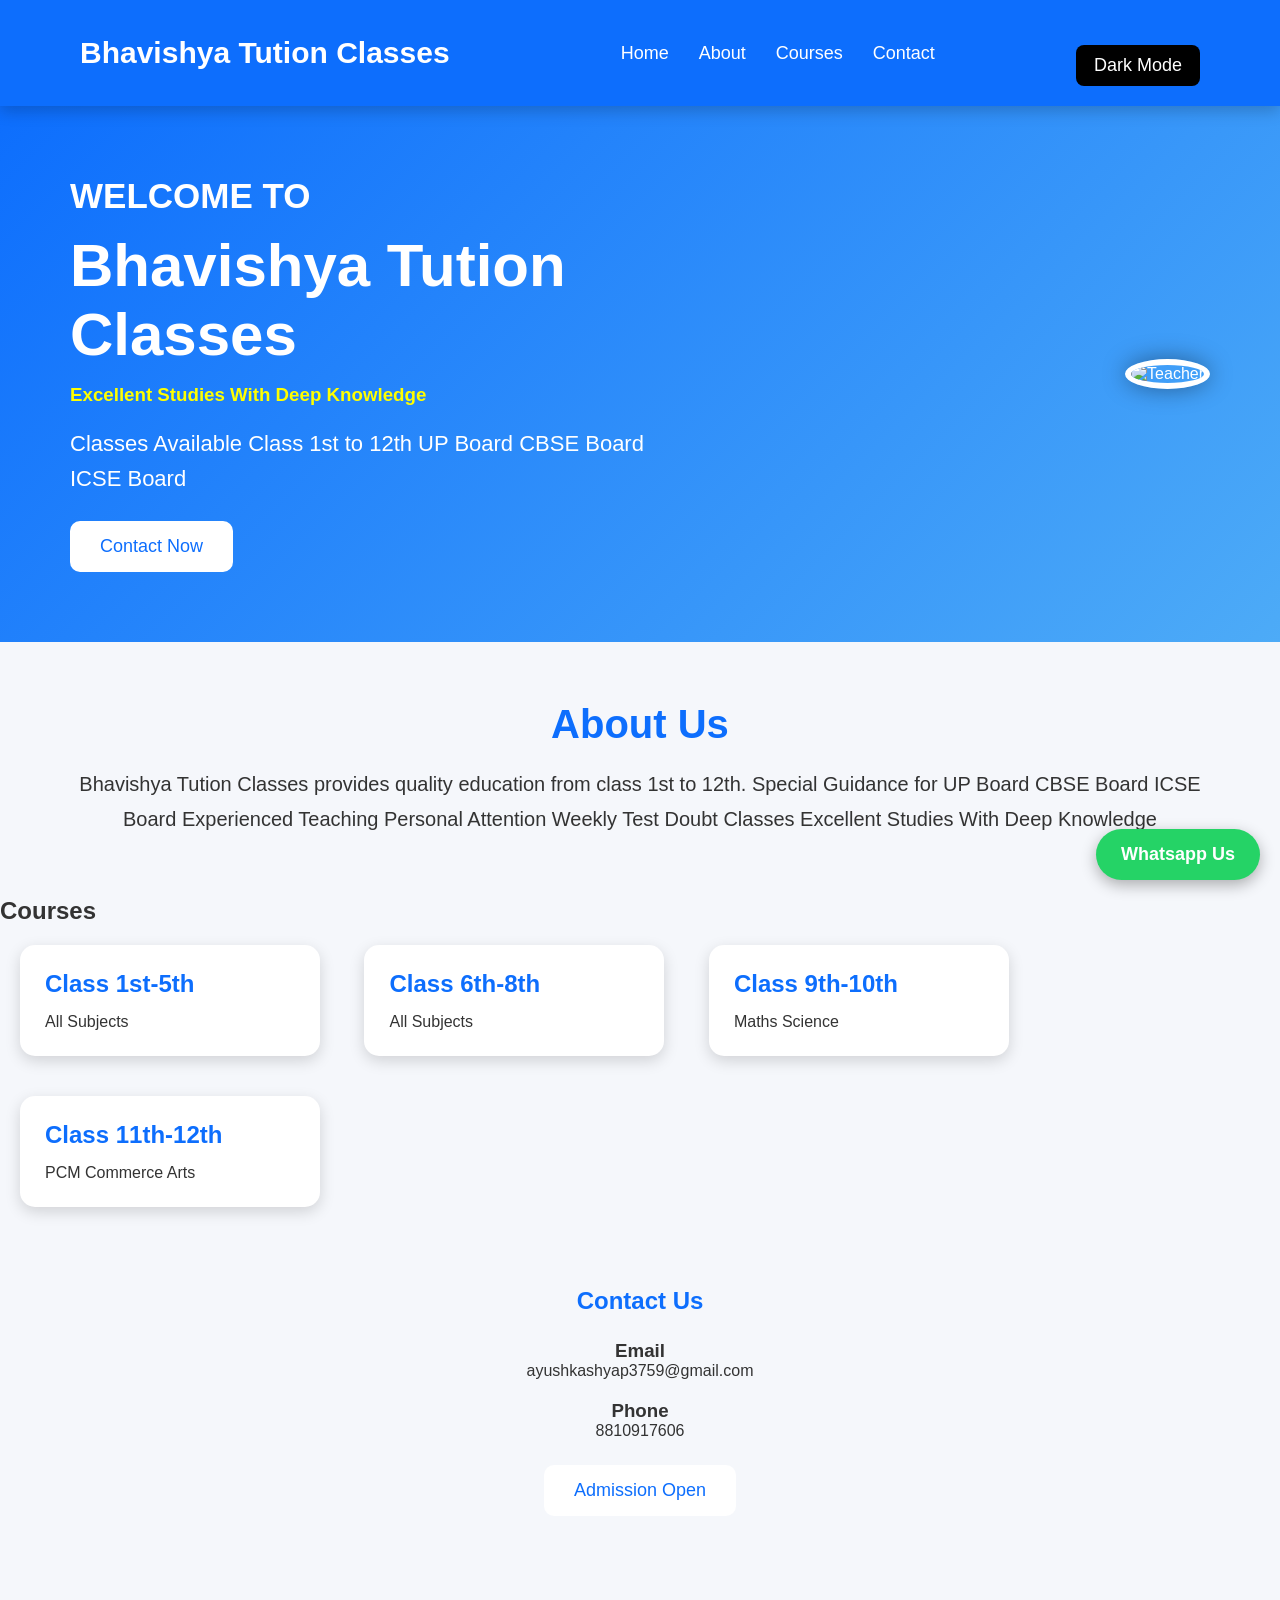
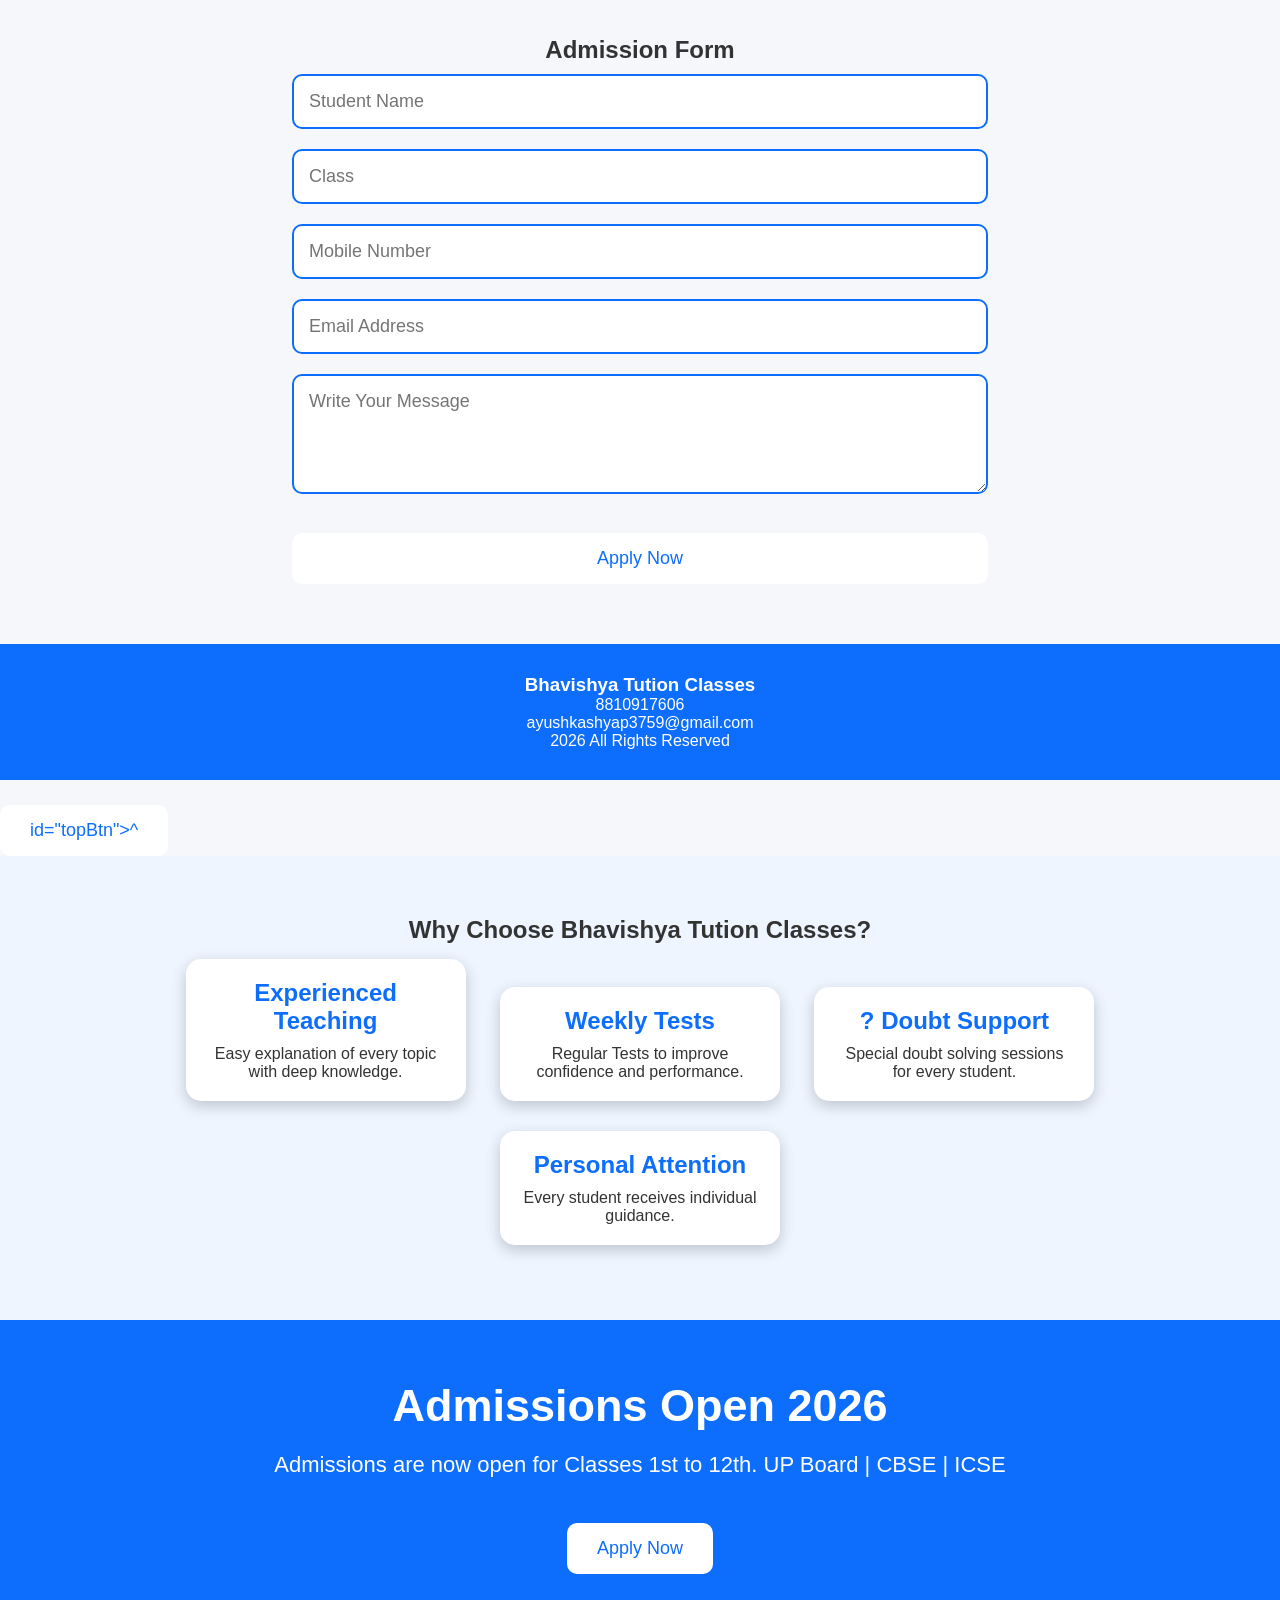
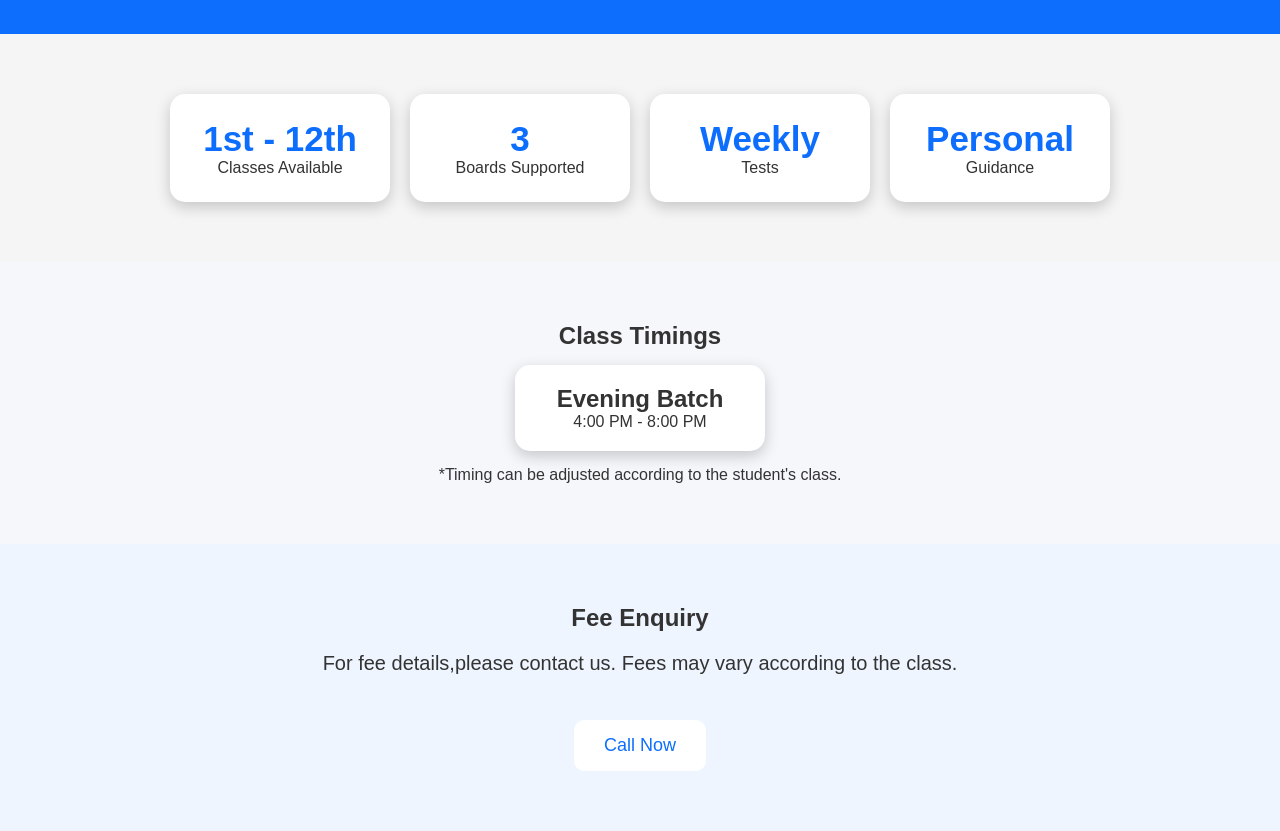
==== index.html @ 86674597 "Add files via upload" ====
<!DOCTYPE html>
<html lang="en">
    <head>
        <meta charset="UTF-8">
        <meta name="viewport"
        content="width=device-width,initial-scale=1.0">
        <title>Bhavishya Tution Classes</title>
        <meta name="description" content="Bhavishya Tution Classes- Best Tution Classes for class 1st-12th. UP 
        Board , CBSE Board and ICSE Board. Excellent Studies With Deep Knowlegde."
        <meta name="keywords" content="Bhavishya Tution Classes, Class 1st-12th, UP , 
        CBSE  , ICSE , Lucknow Tution">
        <meta name="author" content="Ayush Kashyap">
        <link rel="stylesheet" href="style.css">
    </head>
    <body>
        <nav>
            <div class="logo">
                <h2>Bhavishya Tution Classes</h2>
            </div>
            <ul>
                <li><a href="#home">Home</a></li>
                <li><a href="#about">About</a></li>
                <li><a href="#courses">Courses</a></li>
                <li><a href="#contact">Contact</a></li>
            </ul>
            <button id="darkModeBtn"> Dark Mode</button>
        </nav>
        <section class="hero" id="home">
            <div class="left">
                <h1>WELCOME TO</h1>
                <h2>Bhavishya Tution Classes</h2>
                <h3>Excellent Studies With Deep Knowledge</h3>
                <p>
                    Classes Available
                    Class 1st to 12th
                    UP Board
                    CBSE Board
                    ICSE Board
                </p>
                <a href="#contact">
                    <button>
                        Contact Now
                    </button>
                </a>
            </div>
            <div class="right">
                <img src="teacher.jpg" alt="Teacher">
            </div>
        </section>
        <section id="about">
            <h1>About Us</h1>
            <p>
                Bhavishya Tution Classes provides quality education from class 1st to 12th.
                Special Guidance for 
            UP Board
            CBSE Board
            ICSE Board
            Experienced Teaching
            Personal Attention
            Weekly Test
            Doubt Classes
            Excellent Studies With Deep Knowledge
        </p>
        </section>
        <section id="Courses">
            <h1>Courses</h1>
            <div class="course">
                <h2>Class 1st-5th</h2>
                <p>All Subjects</p>
            </div>
            <div class="course">
                <h2>Class 6th-8th</h2>
                <p>All Subjects</p>
            </div>
            <div class="course">
                <h2>Class 9th-10th</h2>
                <p>Maths Science</p>
            </div>
            <div class="course">
                <h2>Class 11th-12th</h2>
                <p>PCM Commerce Arts</p>
            </div>
        </section>
        <section id="contact">
            <h1>Contact Us</h1>
            <h3>Email</h3>
            <p>ayushkashyap3759@gmail.com</p>
            <h3>Phone</h3>
            <p>8810917606</p>
            <button>Admission Open</button>
        </section>
        <section id="admission">
            <h1>Admission Form</h1>
            <form>
                <input type="text" placeholder="Student Name" required>
                <input type="number" placeholder="Class" required>
                <input type="tel" placeholder="Mobile Number" required>
                <input type="email" placeholder="Email Address">
                <textarea placeholder="Write Your Message"></textarea>
                <button type="submit">Apply Now</button>
            </form>
        </section>
        <footer>
            <h3>Bhavishya Tution Classes</h3>
            <p>8810917606</p>
            <p>ayushkashyap3759@gmail.com</p>
            <p> 2026 All Rights Reserved</p>
        </footer>
        <script src="script.js"></script>
        <button> id="topBtn">^</button>
        <a
        href="https://wa.me/918810917606?text=
        Hello%20Bhavishya%20Tution%20Classes,%20I%20want%20to%20know%20about%20admission."
        target="_blank" class="whatsapp-btn">
        Whatsapp Us
    </a>
        </body>
</html>
<section id="why">
    <h1>Why Choose Bhavishya Tution Classes?</h1>
    <div class="why-box">
        <h2> Experienced Teaching</h2>
        <p>Easy explanation of every topic with deep knowledge.</p>
    </div>
    <div class="why-box">
        <h2>Weekly Tests</h2>
        <p>Regular Tests to improve confidence and performance.</p>
    </div>
    <div class="why-box">
        <h2>? Doubt Support</h2>
        <p>Special doubt solving sessions for every student.</p>
    </div>
    <div class="why-box">
        <h2>Personal Attention</h2>
        <p>Every student receives individual guidance.</p>
    </div>
</section>
<section id="admission-banner">
    <h1> Admissions Open 2026</h1>
    <p>
        Admissions are now open for Classes 1st to 12th.
        UP Board | CBSE | ICSE
    </p>
    <a href="#contact">
        <button>Apply Now</button>
    </a>
</section>
<section id="stats">
    <div class="stat-box">
        <h1>1st - 12th</h1>
        <p>Classes Available</p>
</div>
<div class="stat-box">
    <h1>3</h1>
    <p>Boards Supported</p>
</div>
<div class="stat-box">
    <h1>Weekly</h1>
    <p>Tests</p>
</div>
<div class="stat-box">
    <h1>Personal</h1>
    <p>Guidance</p>
</div>
</section>
<section id="timing">
    <h1>Class Timings</h1>
    <div class="time-box">
        <h2>Evening Batch</h2>
        <p>4:00 PM - 8:00 PM</p>
    </div>
    <p>*Timing can be adjusted according to the student's class.</p>
</section>
<section id="fees">
    <h1>Fee Enquiry</h1>
    <p>
        For fee details,please contact us.
        Fees may vary according to the class.
    </p>
    <a href="tel:8810917606">
        <button> Call Now</button>
    </a>
</section>
---- style.css ----
/* Reset */
*{
    margin: 0;
    padding: 0;
    box-sizing: border-box;
    font-family: Arial,Sans-serif;
}
/* Body */
body{
    background: #f5f7fb;
    color: #333;
}
/* Navbar */
nav{
    display: flex;
    justify-content: space-between;
    align-items: center;
    padding:20px 80px;
    background: #0d6efd;
    position: sticky;
    top: 0;
    box-shadow: 0 5px 15px rgba(0,0,0,.2);
}
.logo h2{
    color: white;
    font-size: 30px;
}
nav ul{
    display: flex;
    list-style: none;
}
nav ul li{
    margin-left: 30px;
}
nav ul li a{
    color: white;
    text-decoration: none;
    font-size: 18px;
    transition: .3s;
}
nav ul li a:hover{
    color: yellow;
}
/* Hero */
.hero{
    display:flex;
    justify-content: space-between;
    align-items: center;
    padding: 70px;
    background: linear-gradient(135deg,#0d6efd,#4dabf7);
    color: white;
}
.left{
    width:55%;
}
.left h1{
    font-size: 35px;
}
.left h2{
    font-size: 60px;
    margin: 15px 0;
}
.left h3{
    color: yellow;
    margin-bottom: 20px;
}
.left p{
    line-height: 35px;
    font-size: 22px;
}
.right img{
    width: 350px;
    border-radius: 50%;
    border: 6px solid white;
    box-shadow: 0 0 25px rgba(0,0,0,.4);
}
/* Button */
button{
    margin-top: 25px;
    padding: 15px 30px;
    background: white;
    color: #0d6efd;
    border: none;
    border-radius: 10px;
    font-size: 18px;
    cursor: pointer;
    transition: .4s;
}
button:hover{
    background: yellow;
    transform: scale(1.05);
}
/* About */
#about{
    padding: 60px;
    text-align: center;
}
#about h1{
color: #0d6efd;
margin-bottom: 20px;
font-size: 40px;
}
#about p{
    font-size: 20px;
    line-height: 35px;
}
/* Courses */
#courses{
    padding: 60px;
    background: #eef4ff;
    text-align: center;
}
#courses h1{
    color: #0d6efd;
    margin-bottom: 40px;
}
.course{
    background: white;
    width: 300px;
    display: inline-block;
    margin: 20px;
    padding: 25px;
    border-radius: 15px;
    box-shadow: 0 5px 15px rgba(0,0,0,.15);
    transition: .4s;
}
.course:hover{
    transform: translateY(-10px);
}
.course h2{
    color: #0d6efd;
    margin-bottom: 15px;
}
/* Contact */
#contact{
    padding: 60px;
    text-align: center;
}
#contact h1{
    color: #0d6efd;
    margin-bottom: 25px;
}
#contact h3{
    margin-top: 20px;
}
/* Footer */
footer{
    background: #0d6efd;
    color: white;
    text-align: center;
    padding: 30px;
}
.hero h1{
    animation: slideDown 1.5s
    ease;
}
@keyframes slideDown{
    from{
        opacity:0;
        transform: translateY(-50px);
}
to{
    opacity:1;
    transform: translateY(0);
    }
}
button{
    transition: 0.4s;
}
button: hover{
    background:#ff9800;
    color:white;
    box-shadow:0 0 20px orange;
}
.course{
    transition: 0.4s;
}
.course:hover{
    transform: translateY(-10px);
    box-shadow:0 10px 30px rgba(0,0,0,0.3);
}
#topBtn{
    position: fixed;
    right: 20px;
    bottom: 20px;
    width: 50px;
    height: 50px;
    border-radius: 50%;
    display: none;
}
.whatsapp-btn{
    position:fixed;
    right: 20px;
    bottom: 20px;
    background: #25D366;
    color: white;
    padding: 15px 25px;
    border-radius: 50px;
    text-decoration: none;
    font-size: 18px;
    font-weight: bold;
    box-shadow: 0px 5px 15px
    rgba(0,0,0,0.3);
    transition: 0.3s;
}
.whatsapp-btn:hover{
    background: #128C7E;
    transform: scale(1.1);
}
#admission{
    padding: 60px;
    background: #f5f7fb;
    text-align: center;
}
#admission form{
    width:60% ;
    margin: auto;
}
#admission input,
#admission textarea{
    width: 100%;
    padding: 15px;
    margin: 10px 0;
    border:2px solid #0d6efd;
    border-radius: 10px;
    font-size: 18px;
}
#admission textarea{
    height: 120px;
}
#admission button{
    width: 100%;
}
#why{
    padding: 60px;
    text-align: center;
    background: #eef5ff;
}
.why-box{
    display: inline-block;
    width: 280px;
    margin: 15px;
    padding: 20px;
    background: white;
    border-radius: 15px;
    box-shadow: 0 5px 15px rgba(0,0,0,0.2);
    transition: 0.4s;
}
.why-box h2{
    color: #0d6efd;
    margin-bottom: 10px;
}
#admission-banner{
    background: #0d6efd;
    color: white;
    text-align: center;
    padding: 60px;
}
#admission-banner h1{
    font-size: 45px;
    margin-bottom: 20px;
}
#admission-banner p{
    font-size: 22px;
    margin-bottom: 20px;
}
#stats{
    display: flex;
    justify-content: center;
    flex-wrap: wrap;
    gap: 20px;
    padding: 60px;
    background: #f5f5f5;
}
.stat-box{
    width: 220px;
    background: white;
    padding: 25px;
    border-radius: 15px;
    text-align: center;
    box-shadow:0 5px 15px rgba(0,0,0,0.2);
    transition: 0.4s;
}
.stat-box:hover{
    transform: translateY(-10px);
}
.stat-box h1{
    color: #0d6efd;
    font-size: 35px;
}
#timing,#fees{
    padding: 60px;
    text-align: center;
}
.time-box{
    display: inline-block;
    width: 250px;
    margin: 15px;
    padding: 20px;
    background: white;
    border-radius: 15px;
    box-shadow: 0px 5px 15px rgba(0,0,0,0.2);
}
#fees{
    background: #eef5ff;
}
#fees p{
    font-size: 20px;
    margin: 20px 0;
}
/* Responsive Design */
@media (max-width:768px){
    nav{
        flex-direction: column;
        padding: 20px;
    }
    nav ul{
        flex-direction: column;
        text-align: center;
        margin-top: 20px;
    }
    nav ul li{
        margin: 10px 0;
    }
    .hero{
        flex-direction: column;
        text-align: center;
        padding: 40px 20px;
    }
    .left,
    .right{
        width: 100%;
    }
    .right img{
        width: 220px;
        margin-top: 30px;
    }
    .left h2{
        font-size: 38px;
    }
    .left p{
        font-size: 18px;
    }
    .course,
    .feature-box,
    .stat-box,
    .time-box{
        width: 90%;
        margin: 15px auto;
    }
    #admission form{
        width: 95%;
    }
    button{
        width: 100%;
        margin-top: 15px;
    }
    footer{
        padding: 20px;
    }
}
html{
    scroll-behavior: smooth;
}
section{
    animation: fedeIn 1s ease;
}
@keyframes fadeIn{
    from{
        opacity: 0;
        transform: translateY(30px);
    }
    to{
        opacity: 1;
        transform: translateY(0);
    }
}
/* Dark Mode */
.dark{
    background: #121212;
    color: white;
}
.dark nav{
    background: #1f1f1f;
}
.dark footer{
    background: #1f1f1f;
}
.dark .course,
.dark .feature-box,
.dark .stat-box,
.dark .time-box,
.dark .why-box,{
    background: #2c2c2c;
    color:white;
}
#darkModeBtn{
    background: black;
    color: white;
    border: none;
    padding: 10px 18px;
    border-radius: 8px;
    cursor: pointer;
}
#darkModeBtn:hover{
    background: #444;
    .course:hover,
    .feature-box,
    .why-box,
    .stat-box,
    .time-box{
        transition: 0.4s;
    }
    .course:hover,
    .feature-box:hover,
    .why-box:hover,
    .stat-box:hover,
    .time-box:hover{
        transform: translateY(-10px);
        scale(1.03);
    }
}
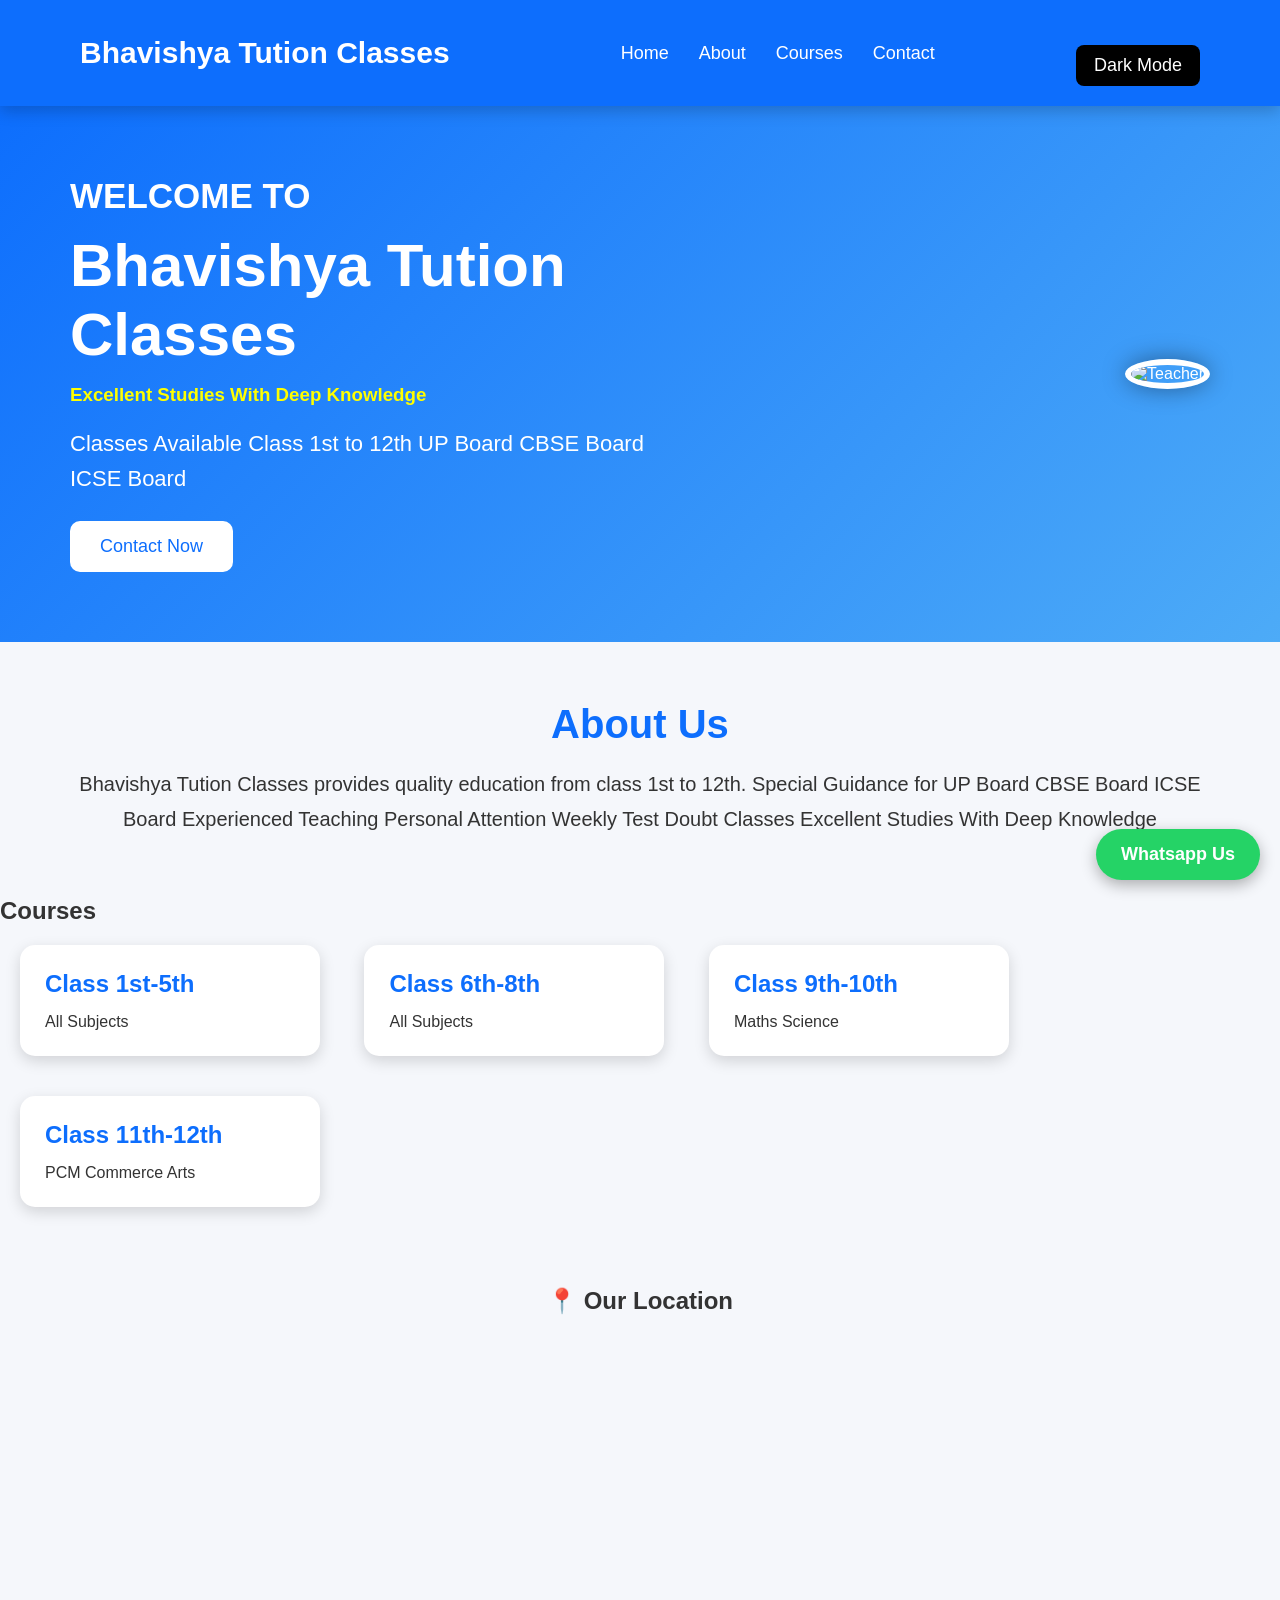
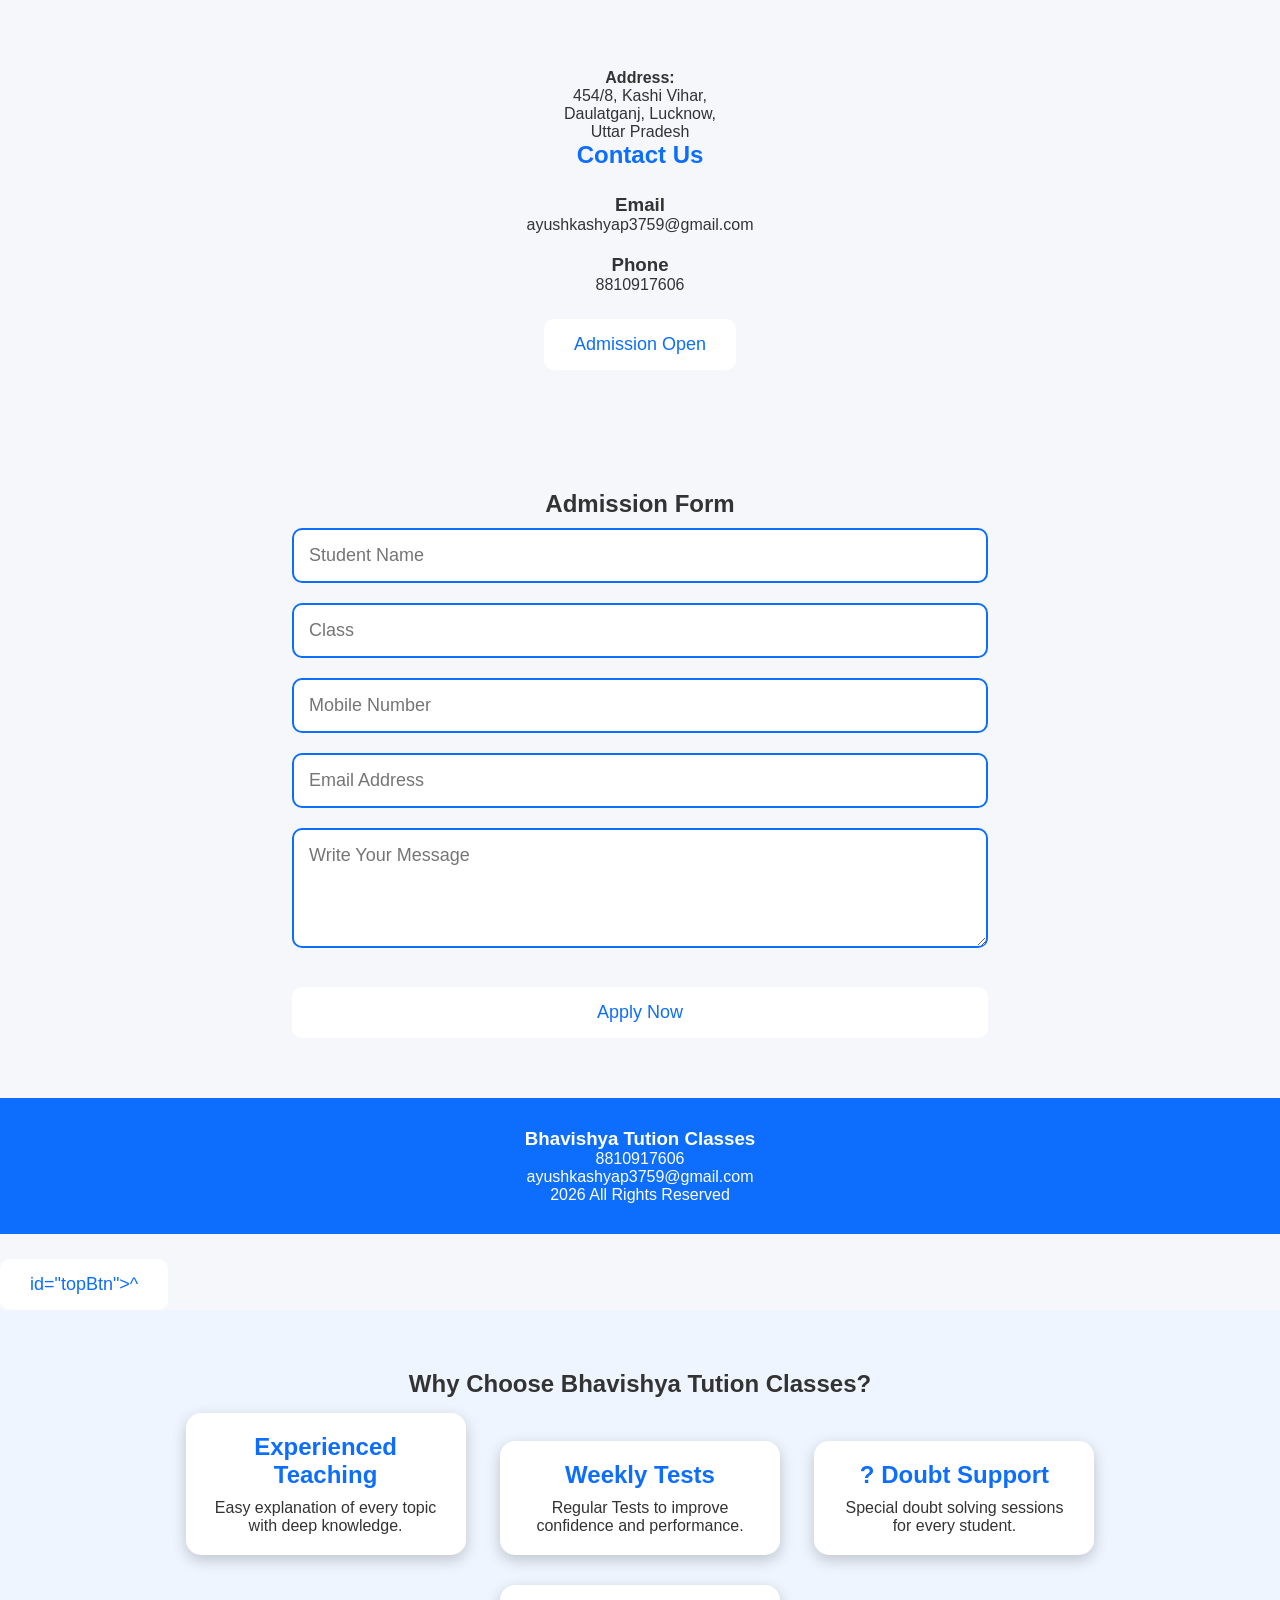
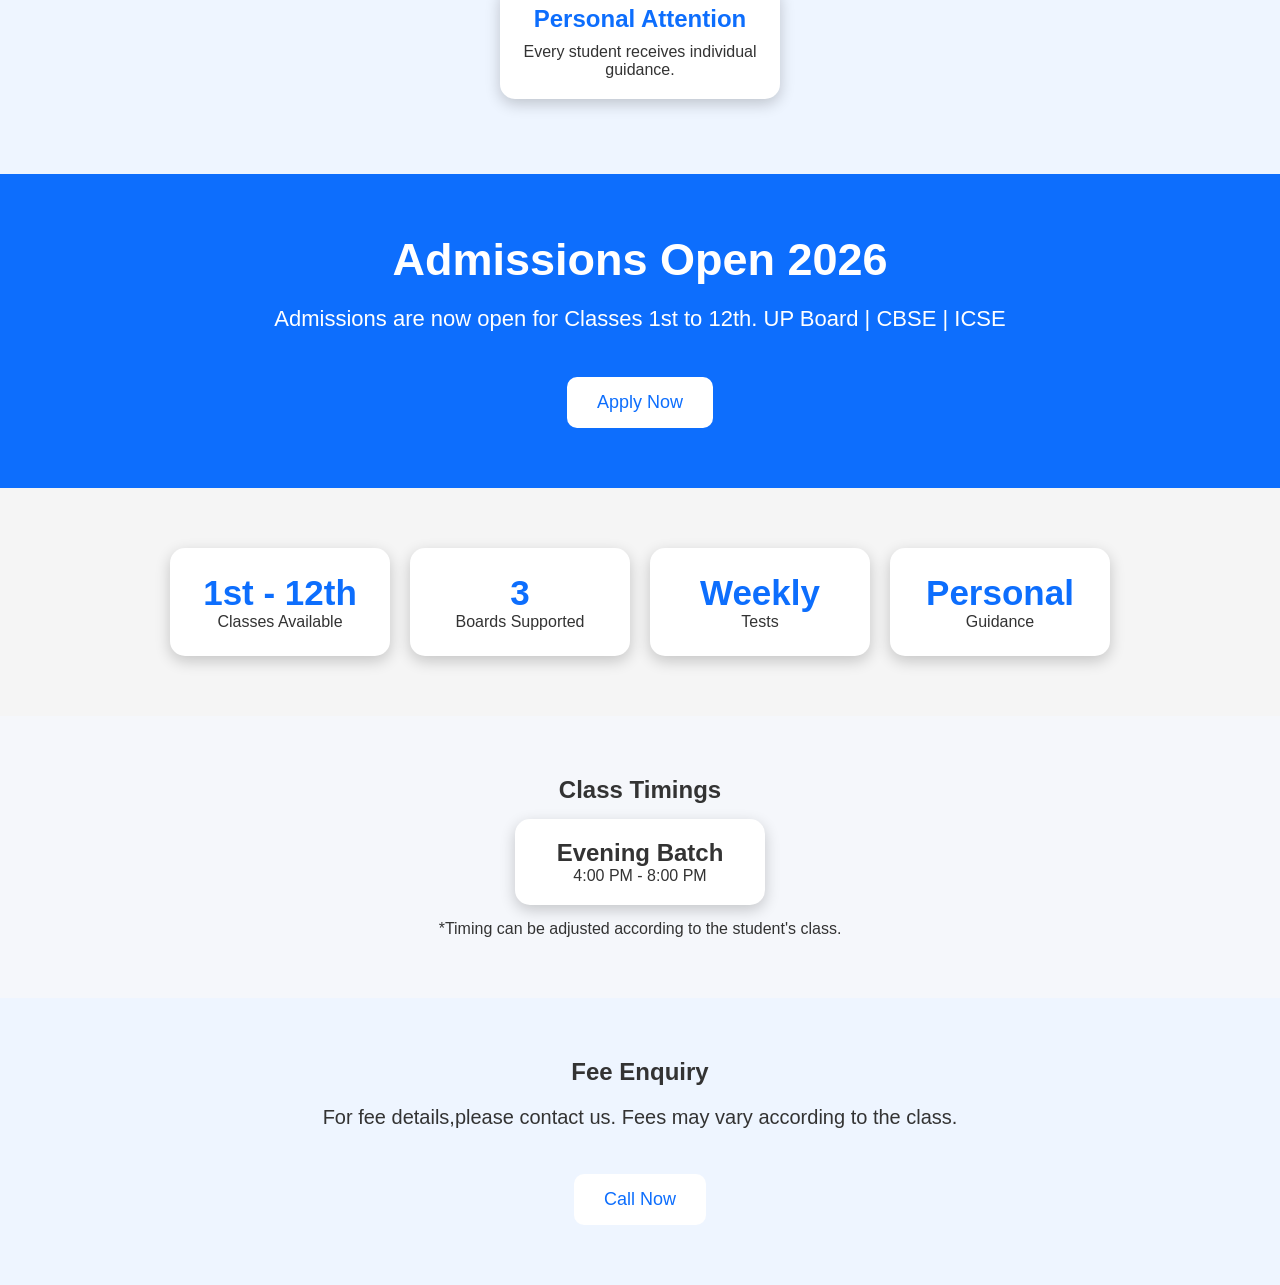
==== commit f73c1257: "Update index.html" ====
--- a/index.html
+++ b/index.html
@@ -81,7 +81,26 @@
                 <p>PCM Commerce Arts</p>
             </div>
         </section>
-        <section id="contact">
+        <section id="contact">
+<section id="location">
+    <h2>📍 Our Location</h2>
+
+    <iframe
+        src="https://www.google.com/maps?q=VVJX%2BF26%20Lucknow%20Uttar%20Pradesh&output=embed"
+        width="100%"
+        height="350"
+        style="border:0;"
+        allowfullscreen=""
+        loading="lazy">
+    </iframe>
+
+    <p>
+        <strong>Address:</strong><br>
+        454/8, Kashi Vihar,<br>
+        Daulatganj, Lucknow,<br>
+        Uttar Pradesh
+    </p>
+</section>
             <h1>Contact Us</h1>
             <h3>Email</h3>
             <p>ayushkashyap3759@gmail.com</p>
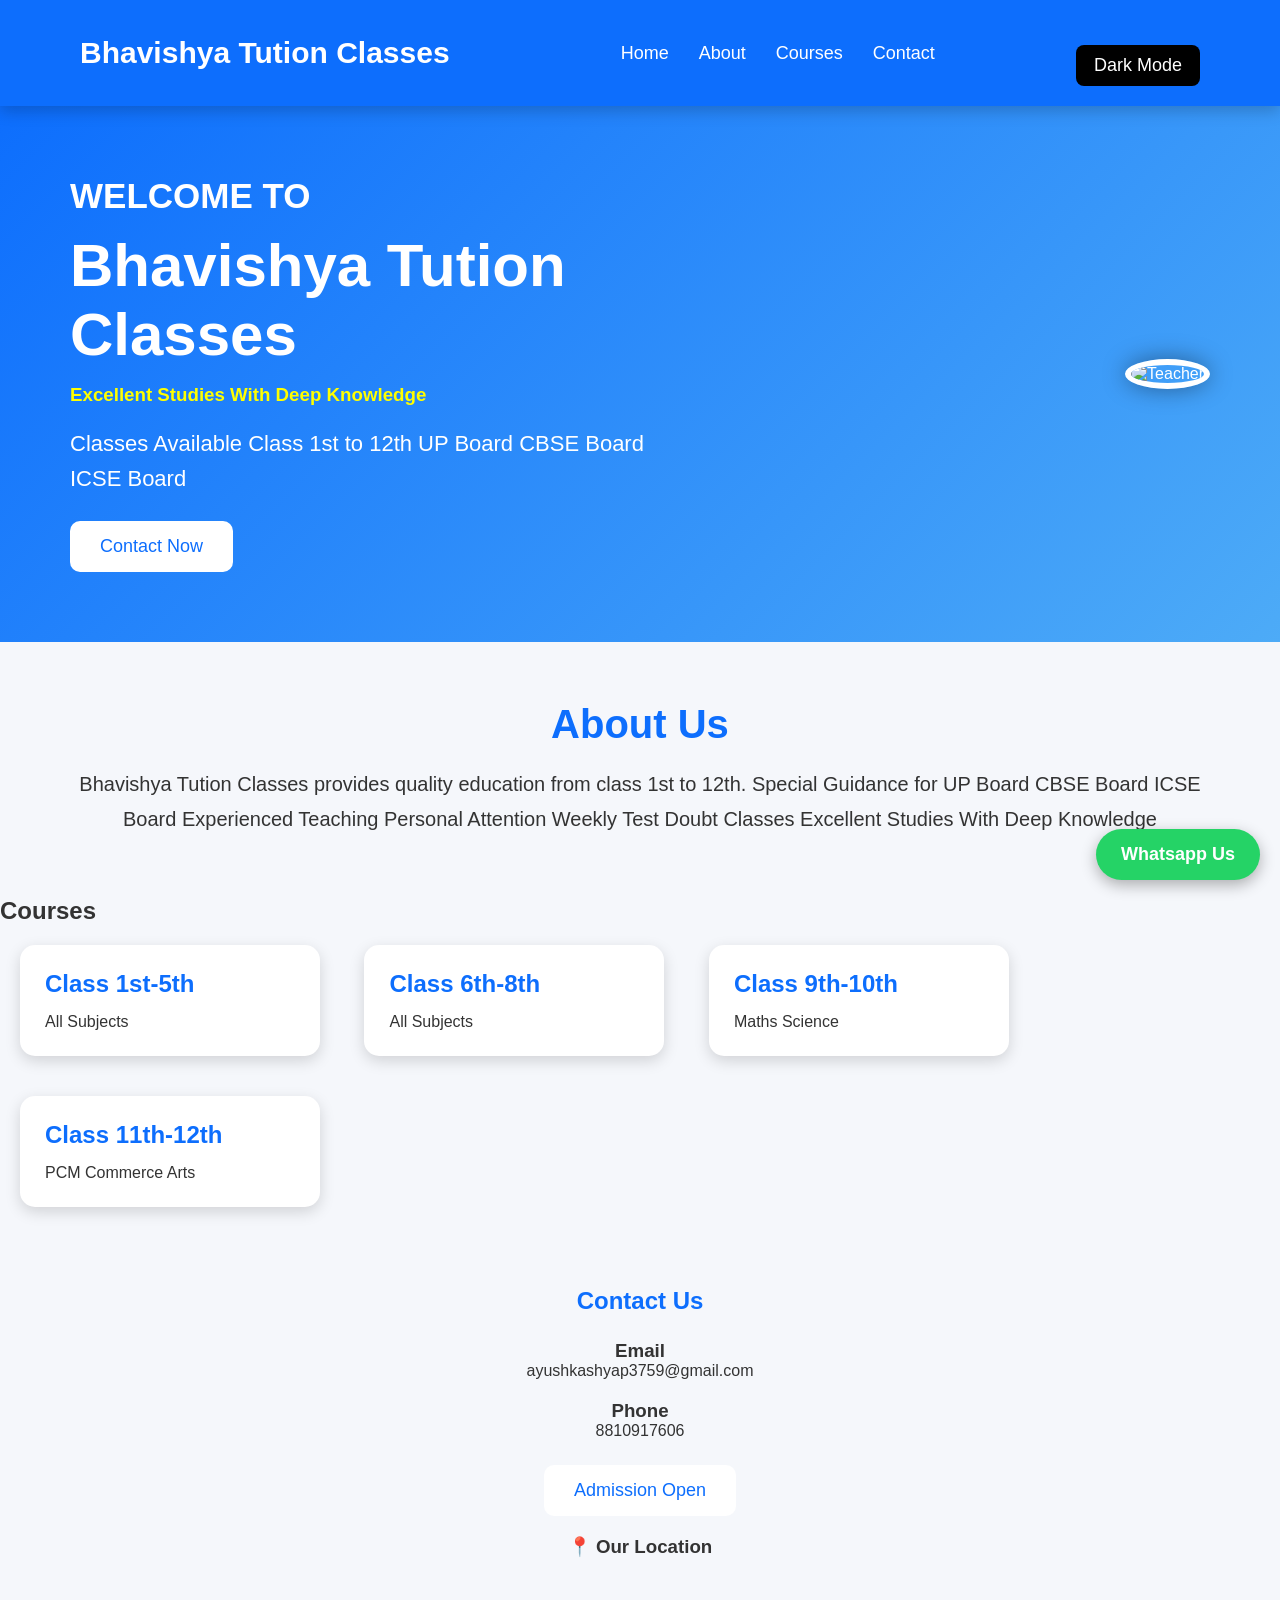
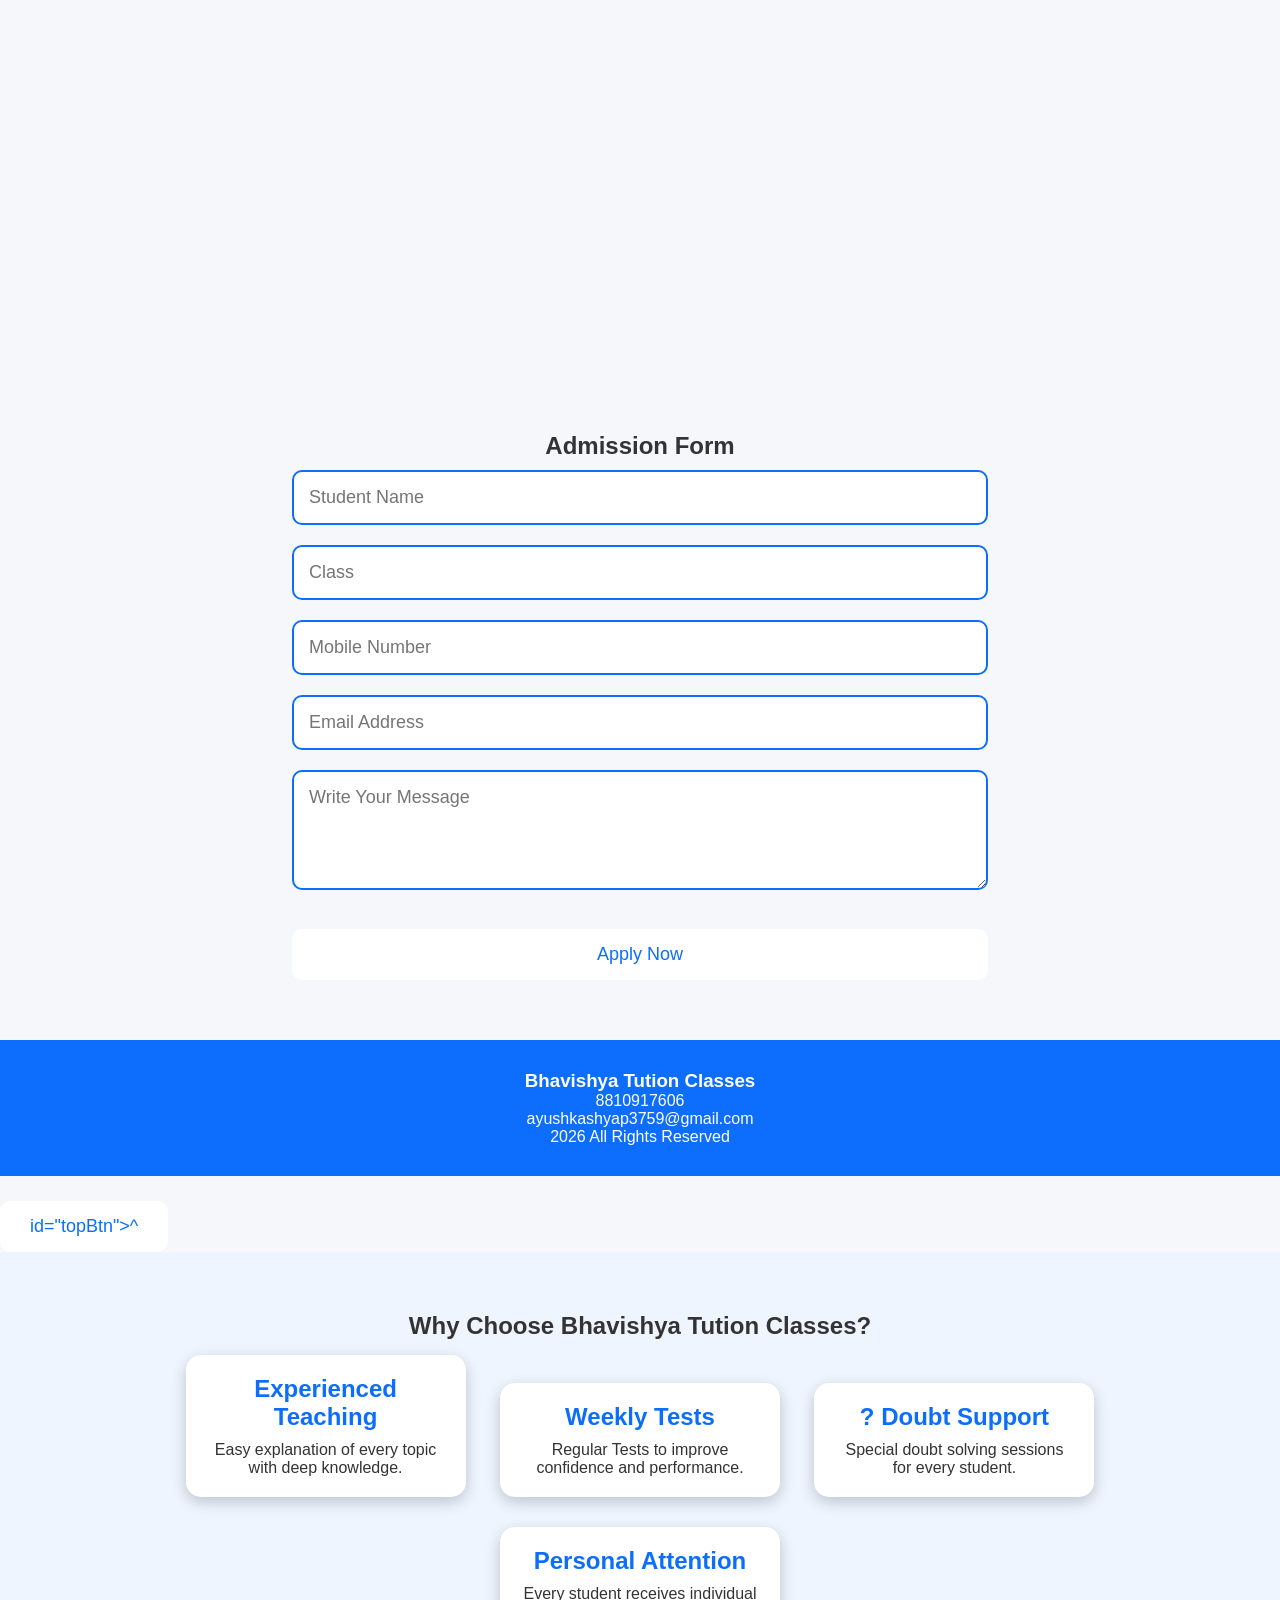
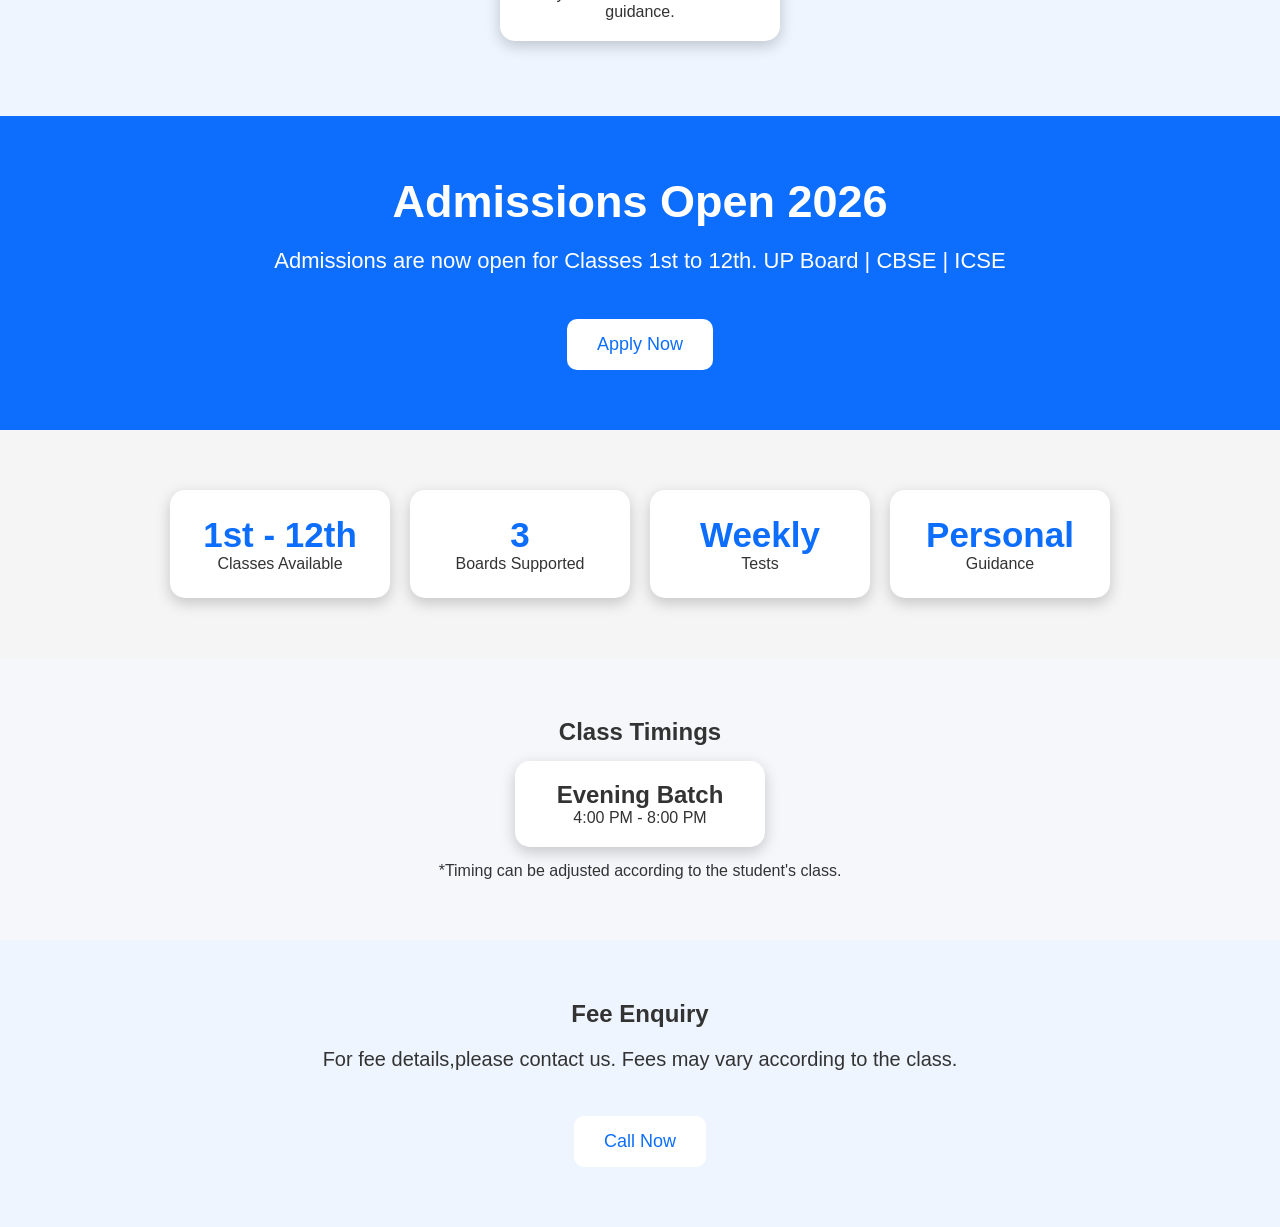
==== commit cb0b2ae4: "Update index.html" ====
--- a/index.html
+++ b/index.html
@@ -81,32 +81,23 @@
                 <p>PCM Commerce Arts</p>
             </div>
         </section>
-        <section id="contact">
-<section id="location">
-    <h2>📍 Our Location</h2>
-
-    <iframe
-        src="https://www.google.com/maps?q=VVJX%2BF26%20Lucknow%20Uttar%20Pradesh&output=embed"
-        width="100%"
-        height="350"
-        style="border:0;"
-        allowfullscreen=""
-        loading="lazy">
-    </iframe>
-
-    <p>
-        <strong>Address:</strong><br>
-        454/8, Kashi Vihar,<br>
-        Daulatganj, Lucknow,<br>
-        Uttar Pradesh
-    </p>
-</section>
+        <section id="contact">
             <h1>Contact Us</h1>
             <h3>Email</h3>
             <p>ayushkashyap3759@gmail.com</p>
             <h3>Phone</h3>
             <p>8810917606</p>
-            <button>Admission Open</button>
+            <button>Admission Open</button>
+<h3>📍 Our Location</h3>
+
+<iframe
+src="https://www.google.com/maps?q=VVJX%2BF26%20Lucknow%20Uttar%20Pradesh&output=embed"
+width="100%"
+height="350"
+style="border:0; border-radius:10px;"
+allowfullscreen=""
+loading="lazy">
+</iframe>
         </section>
         <section id="admission">
             <h1>Admission Form</h1>
--- a/style.css
+++ b/style.css
@@ -419,4 +419,25 @@
         transform: translateY(-10px);
         scale(1.03);
     }
+}
+#location{
+    text-align:center;
+    padding:50px 20px;
+    background:#f5f5f5;
+}
+
+#location h2{
+    color:#003366;
+    margin-bottom:20px;
+}
+
+#location iframe{
+    width:100%;
+    max-width:900px;
+    border-radius:12px;
+}
+
+#location p{
+    margin-top:15px;
+    font-size:18px;
 }
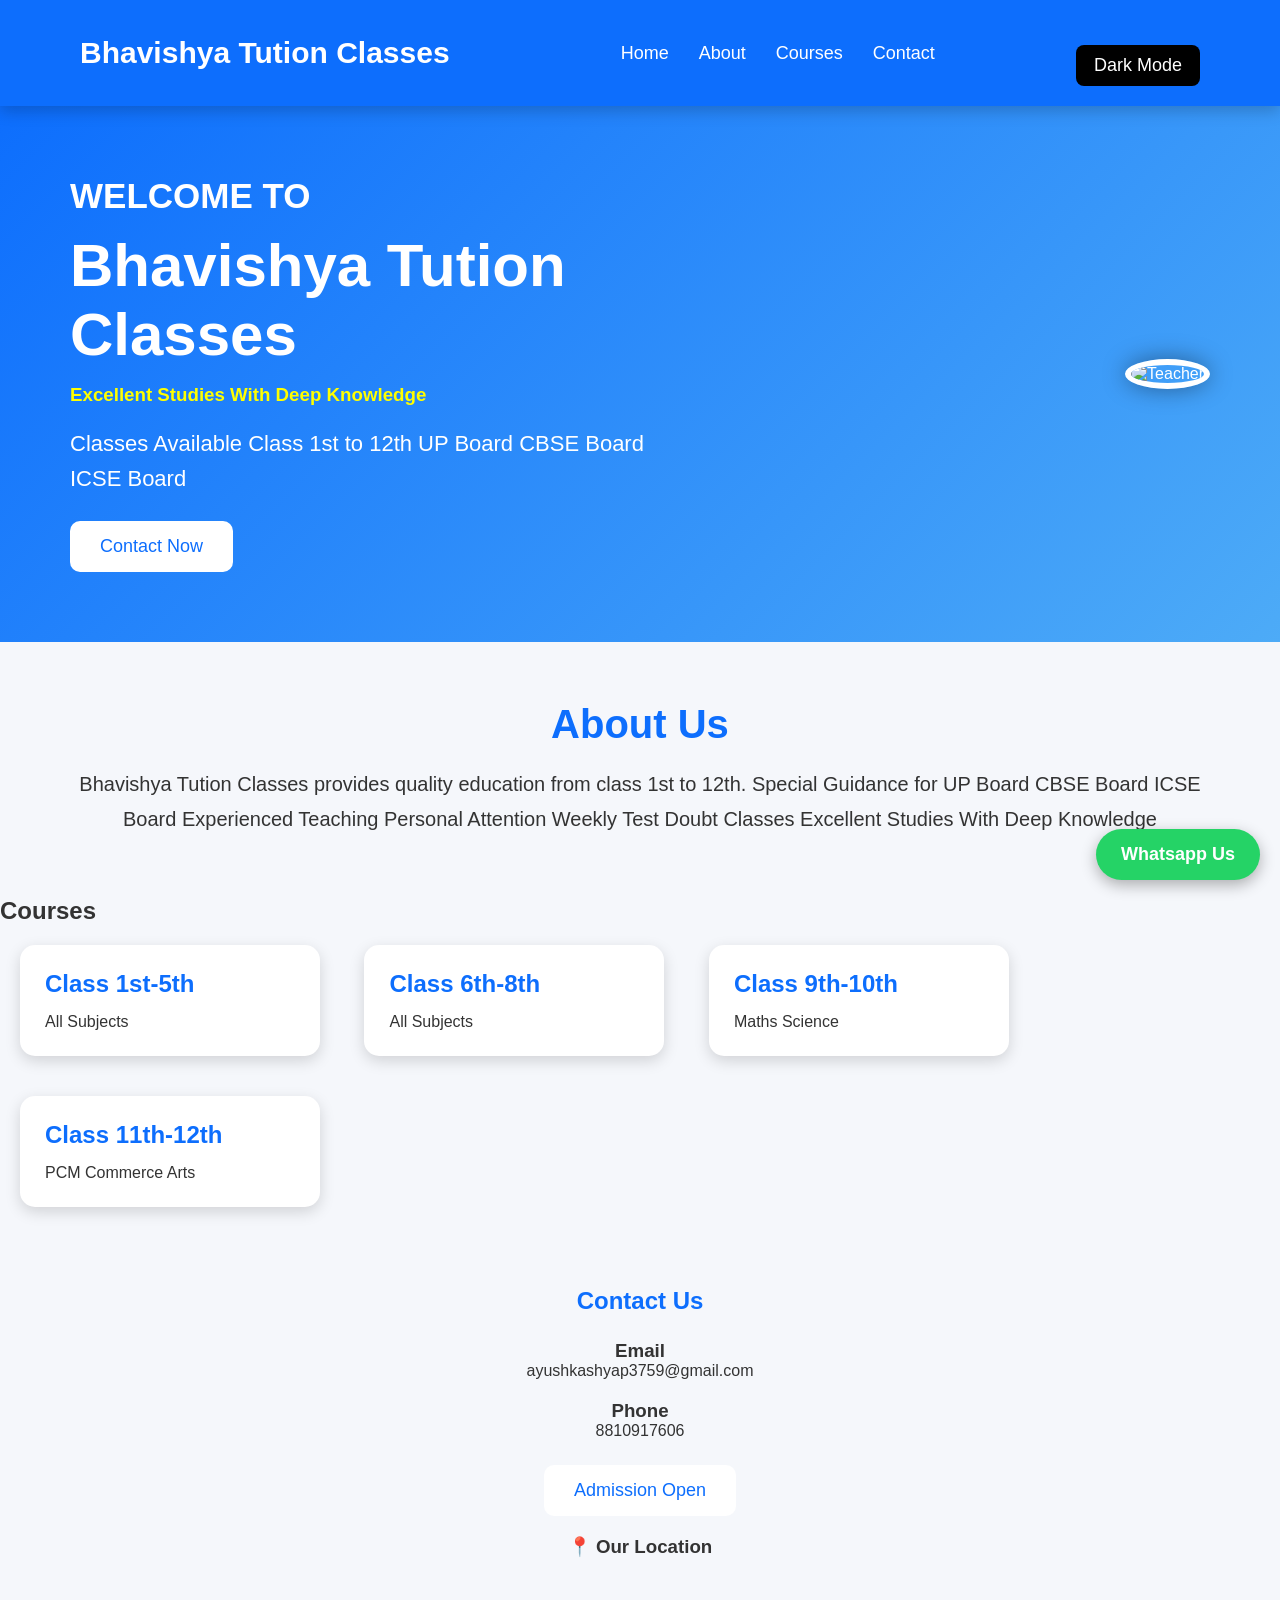
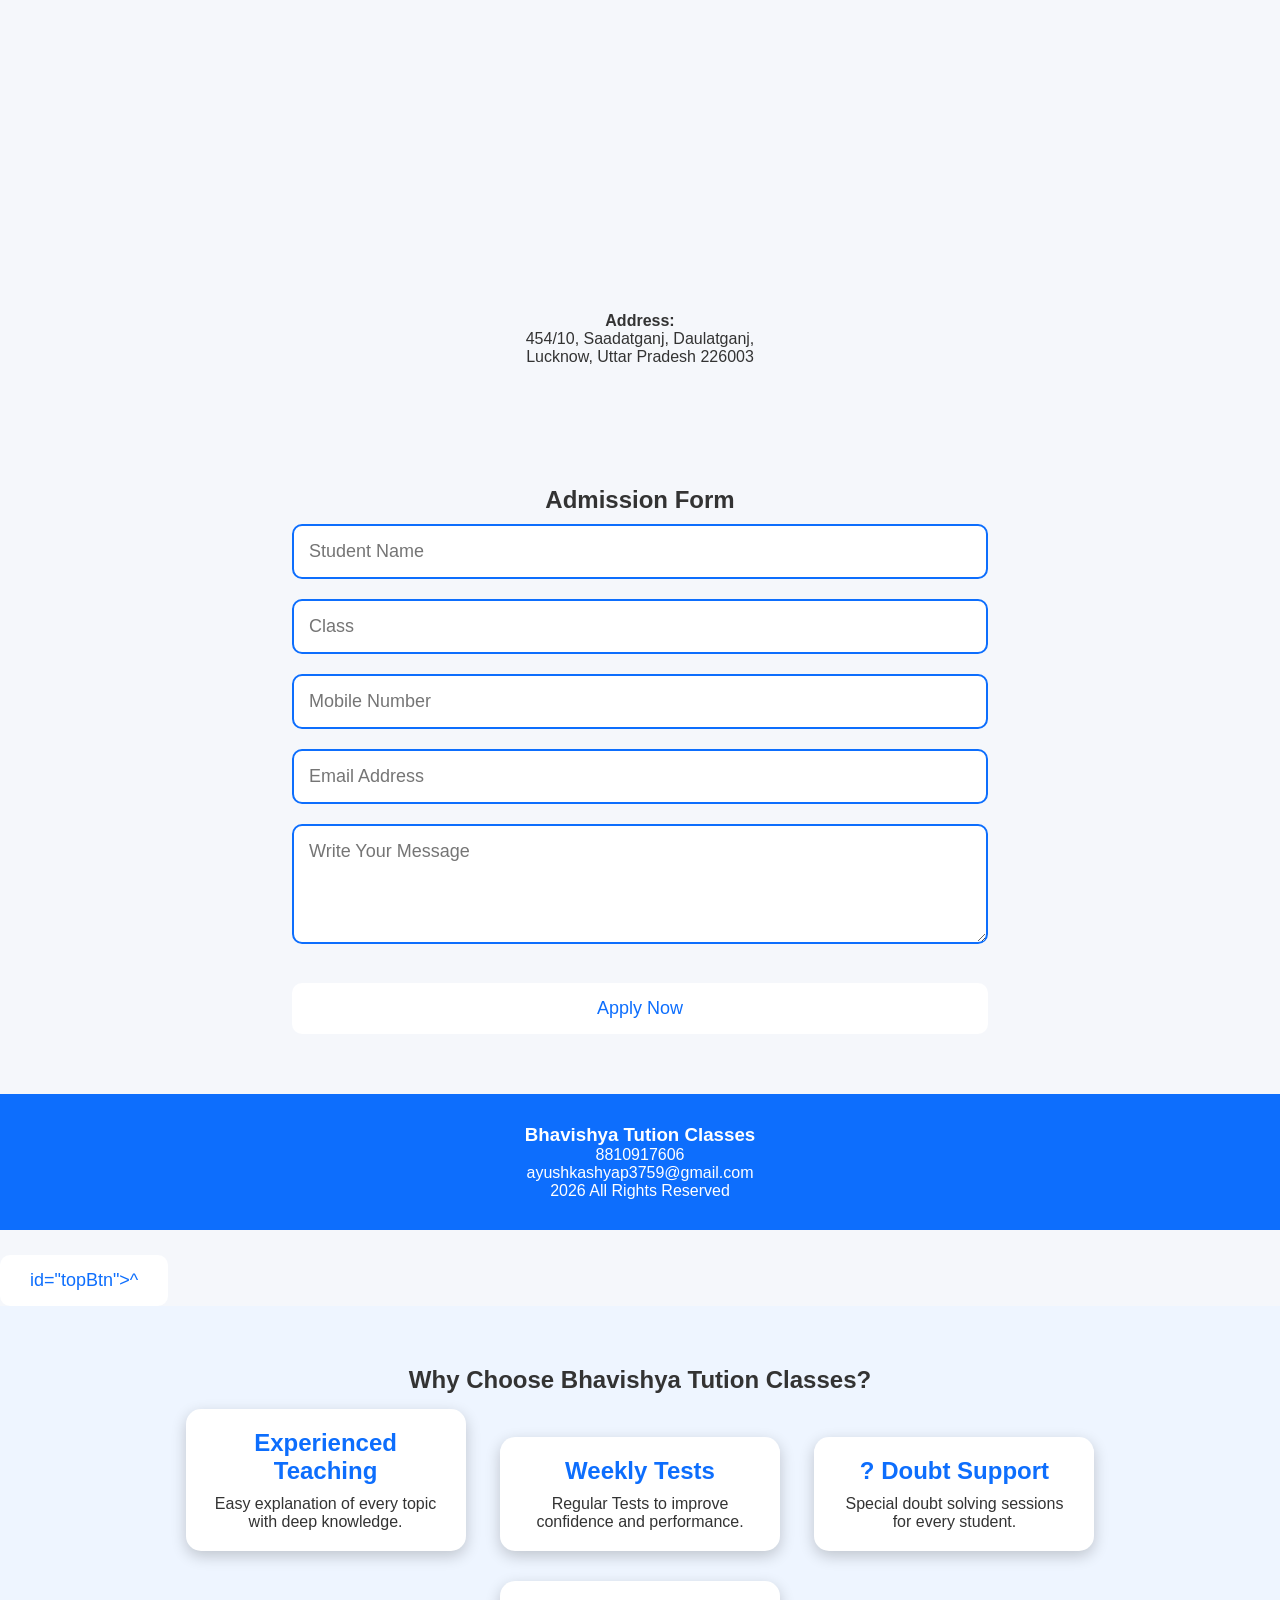
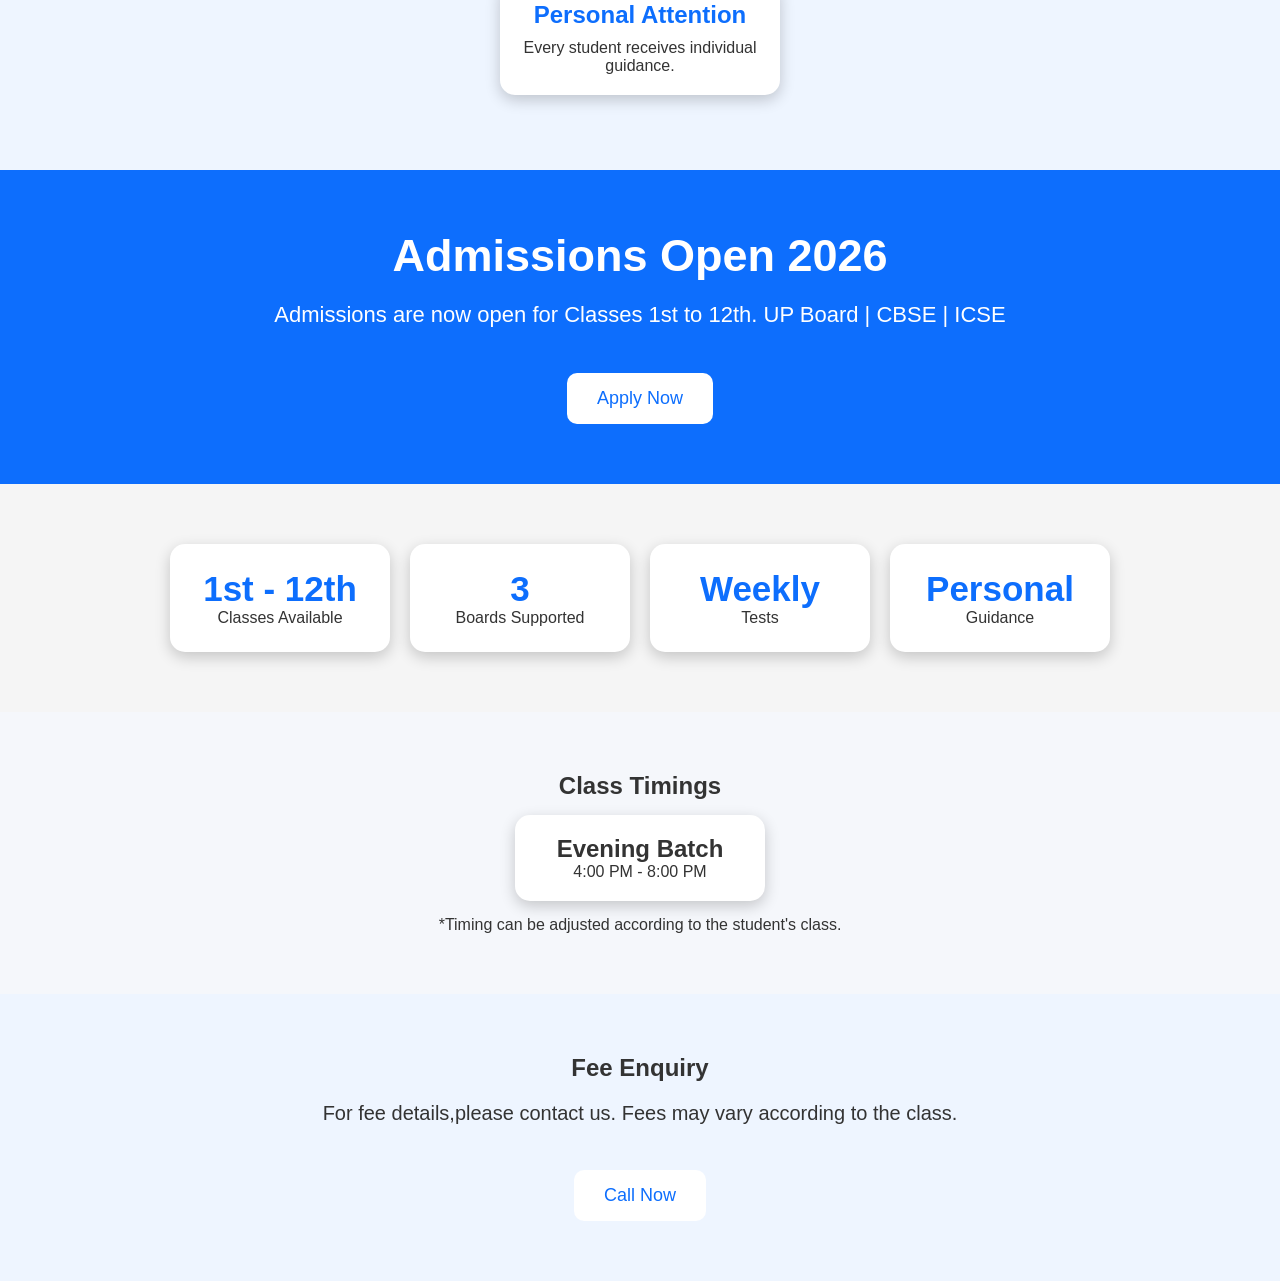
==== commit f105a062: "Update index.html" ====
--- a/index.html
+++ b/index.html
@@ -91,13 +91,18 @@
 <h3>📍 Our Location</h3>
 
 <iframe
-src="https://www.google.com/maps?q=VVJX%2BF26%20Lucknow%20Uttar%20Pradesh&output=embed"
+src="https://www.google.com/maps?q=454/10,Saadatganj,Daulatganj,Lucknow,Uttar%20Pradesh%20226003&output=embed"
 width="100%"
 height="350"
 style="border:0; border-radius:10px;"
 allowfullscreen=""
 loading="lazy">
-</iframe>
+</iframe>
+
+<p><strong>Address:</strong><br>
+454/10, Saadatganj, Daulatganj,<br>
+Lucknow, Uttar Pradesh 226003
+</p>
         </section>
         <section id="admission">
             <h1>Admission Form</h1>
